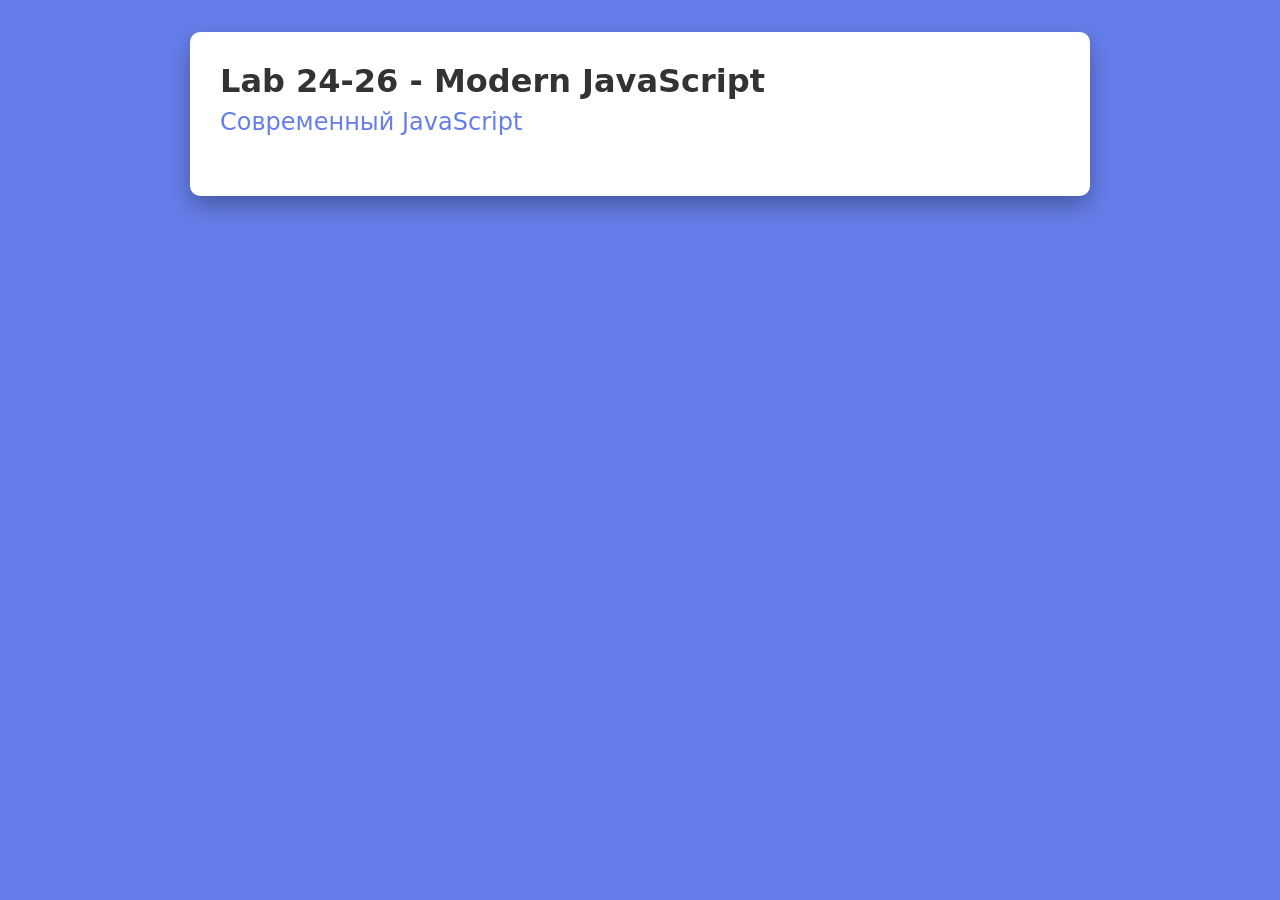
==== index.html @ 9634d639 "Initial commit" ====
<!DOCTYPE html>
<html lang="ru-Ru">
<head>
  <meta charset="UTF-8" />
  <meta name="viewport" content="width=device-width, initial-scale=1.0" />
  <title>Lab24-26 - Modern JavaScript</title>
  <link rel="stylesheet" href="style.css" />
</head>
<body>
  <div class="container">
    <h1>Lab 24-26 - Modern JavaScript</h1>
    <h2>Современный JavaScript</h2>
  </div>
  <script type="module" src="js/math.js"></script>
</body>
</html>
---- style.css ----
* {
  margin: 0;
  padding: 0;
  box-sizing: border-box;
}

body {
  font-family: system-ui, -apple-system, 'Segoe UI', Roboto, 'Helvetica Neue', sans-serif;
  background: #667eea;
  min-height: 100vh;
  padding: 2rem;
}

.container {
  max-width: 900px;
  margin: 0 auto;
  background: white;
  padding: 30px;
  border-radius: 10px;
  box-shadow: 0 10px 25px rgba(0,0,0,0.3);
}

h1 {
  color: #333;
  margin-bottom: 0.5rem;
  font-size: 2rem;
}

h2 {
  color: #667eea;
  font-weight: 400;
  margin-bottom: 30px;
}
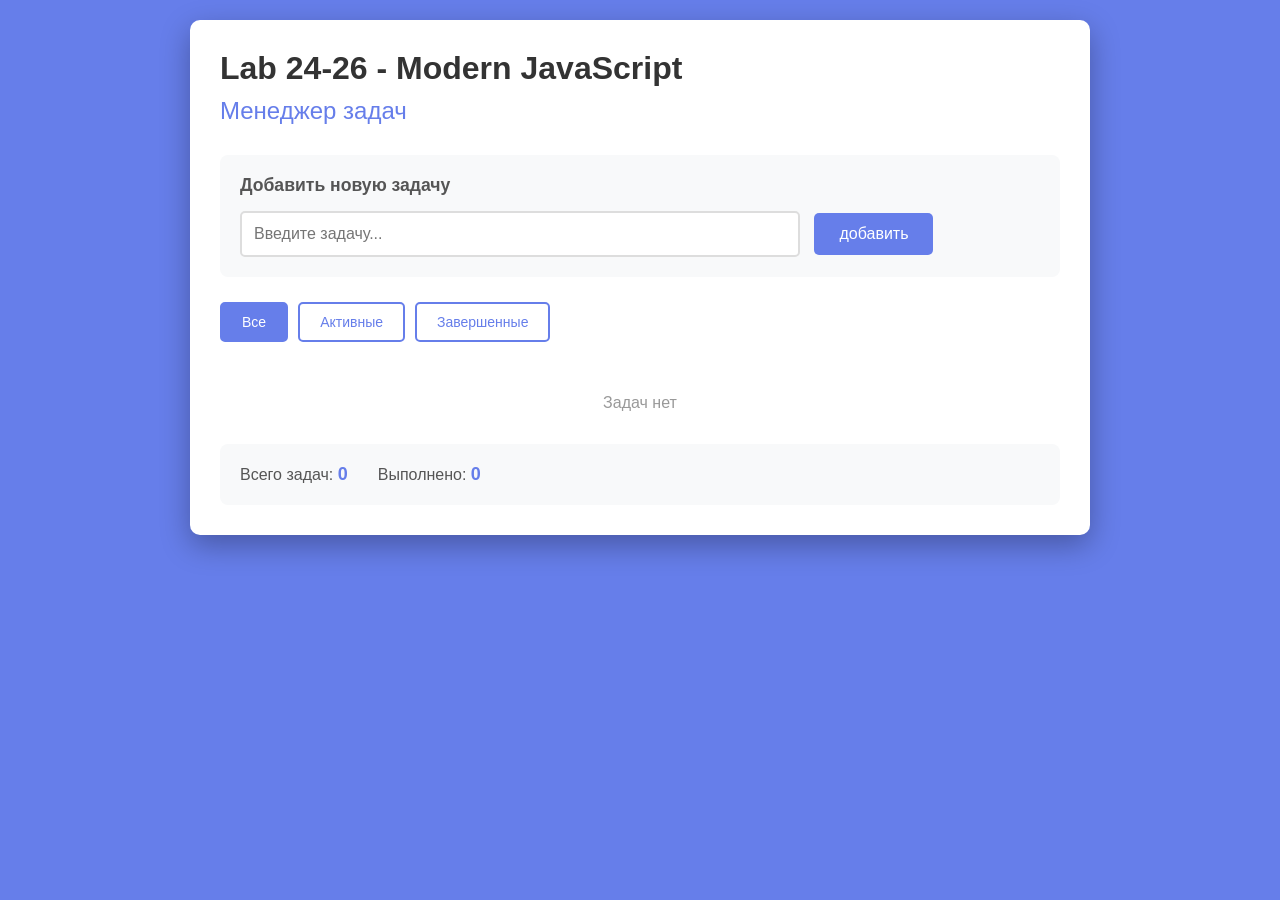
==== commit 5f261557: "Final task manager application completed" ====
--- a/index.html
+++ b/index.html
@@ -1,16 +1,32 @@
 <!DOCTYPE html>
 <html lang="ru-Ru">
 <head>
-  <meta charset="UTF-8" />
-  <meta name="viewport" content="width=device-width, initial-scale=1.0" />
-  <title>Lab24-26 - Modern JavaScript</title>
-  <link rel="stylesheet" href="style.css" />
+    <meta charset="UTF-8">
+    <meta name="viewport" content="width=device-width, initial-scale=1.0">
+    <title>Lab24-26 - Modern JavaScript</title>
+    <link rel="stylesheet" href="style.css"/>
 </head>
 <body>
-  <div class="container">
-    <h1>Lab 24-26 - Modern JavaScript</h1>
-    <h2>Современный JavaScript</h2>
-  </div>
-  <script type="module" src="js/math.js"></script>
+    <div class="container">
+        <h1>Lab 24-26 - Modern JavaScript</h1>
+        <h2>Менеджер задач</h2>
+
+        <div class="task-form">
+            <h3>Добавить новую задачу</h3>
+            <input type="text" id="taskInput" placeholder="Введите задачу..."/>
+            <button id="addTask">добавить</button>
+        </div>
+        <div class="filters">
+            <button class="filter-btn active" data-filter="all">Все</button>
+            <button class="filter-btn" data-filter="active">Активные</button>
+            <button class="filter-btn" data-filter="completed">Завершенные</button>
+        </div>
+        <div id="taskList" class="task-List"></div>
+        <div class="stats">
+            <p>Всего задач: <span id="totalTasks">0</span></p>
+            <p>Выполнено: <span id="completedTasks">0</span></p>
+        </div>
+    </div>
+    <script type="module" src="js/app.js"></script>
 </body>
 </html>
--- a/style.css
+++ b/style.css
@@ -1,33 +1,184 @@
 * {
-  margin: 0;
-  padding: 0;
-  box-sizing: border-box;
+    margin: 0;
+    padding: 0;
+    box-sizing: border-box;
 }
 
 body {
-  font-family: system-ui, -apple-system, 'Segoe UI', Roboto, 'Helvetica Neue', sans-serif;
-  background: #667eea;
-  min-height: 100vh;
-  padding: 2rem;
+    font-family: Verdana, sans-serif;
+    background: #667eea;
+    min-height: 100vh;
+    padding: 20px;
 }
 
 .container {
-  max-width: 900px;
-  margin: 0 auto;
-  background: white;
-  padding: 30px;
-  border-radius: 10px;
-  box-shadow: 0 10px 25px rgba(0,0,0,0.3);
+    max-width: 900px;
+    margin: 0 auto;
+    background: white;
+    padding: 30px;
+    border-radius: 10px;
+    box-shadow: 0 10px 30px rgba(0, 0, 0, 0.3);
 }
 
 h1 {
-  color: #333;
-  margin-bottom: 0.5rem;
-  font-size: 2rem;
+    color: #333;
+    margin-bottom: 10px;
 }
 
 h2 {
-  color: #667eea;
-  font-weight: 400;
-  margin-bottom: 30px;
+    color: #667eea;
+    margin-bottom: 30px;
+    font-weight: 400;
+}
+
+h3 {
+    color: #555;
+    margin-bottom: 15px;
+    font-size: 1.1rem;
+}
+
+.task-form {
+    margin-bottom: 25px;
+    padding: 20px;
+    background: #f8f9fa;
+    border-radius: 8px;
+}
+
+#taskInput {
+    width: 70%;
+    padding: 12px;
+    border: 12px;
+    border: 2px solid #ddd;
+    border-radius: 5px;
+    font-size: 16px;
+    margin-right: 10px;
+}
+
+#taskInput:focus {
+    outline: none;
+    border-color: #667eea;
+}
+
+#addTask {
+    padding: 12px 25px;
+    background: #667eea;
+    color: white;
+    border: none;
+    border-radius: 5px;
+    font-size: 16px;
+    cursor: pointer;
+    transition: all 0.3s;
+}
+
+#addTask:hover {
+    background: #5567d3;
+}
+
+.filters {
+    margin-bottom: 20px;
+    display: flex;
+    gap: 10px;
+}
+
+.filter-btn {
+    padding: 10px 20px;
+    border: 2px solid #667eea;
+    background: white;
+    color: #667eea;
+    border-radius: 5px;
+    cursor: pointer;
+    transition: all 0.3s;
+    font-size: 14px;
+}
+
+.filter-btn:hover {
+    background: #f0f0f0;
+}
+
+.filter-btn.active {
+    background: #667eea;
+    color: white;
+}
+
+.task-list {
+    margin-bottom: 25px;
+    min-height: 200px;
+}
+
+.task-item {
+    display: flex;
+    justify-content: space-between;
+    align-items: center;
+    padding: 15px;
+    margin-bottom: 10px;
+    background: #f8f9fa;
+    border-radius: 5px;
+    border-left: 4px solid #667eea;
+    transition: all 0.3s;
+}
+
+.task-item:hover {
+    background: #e9ecef;
+    transform: translateX(5px);
+}
+
+.task-item.completed {
+    opacity: 0.6;
+    border-left-color: #28a745;
+}
+
+.task-content {
+    display: flex;
+    align-items: center;
+    gap: 12px;
+    flex: 1;
+}
+
+.task-checkbox {
+    width: 20px;
+    height: 20px;
+    cursor: pointer;
+}
+
+.tasl-text {
+    font-size: 16px;
+    color: #333;
+}
+
+.task-item.comleted .task-text {
+    text-decoration: line-through;
+    color: #999
+}
+
+.task-delete {
+    padding: 8px 15px;
+    background: #dc3545;
+    color: white;
+    border: none;
+    border-radius: 5px;
+    cursor: pointer;
+    transition: all 0.3s;
+}
+
+.task-delete:hover {
+    background: #c82333;
+}
+
+.stats {
+    padding: 20px;
+    background: #f8f9fa;
+    border-radius: 8px;
+    display: flex;
+    gap: 30px;
+}
+
+.stats p {
+    font-size: 16px;
+    color: #555;
+}
+
+.stats span {
+    font-weight: bold;
+    color: #667eea;
+    font-size: 18px;
 }
